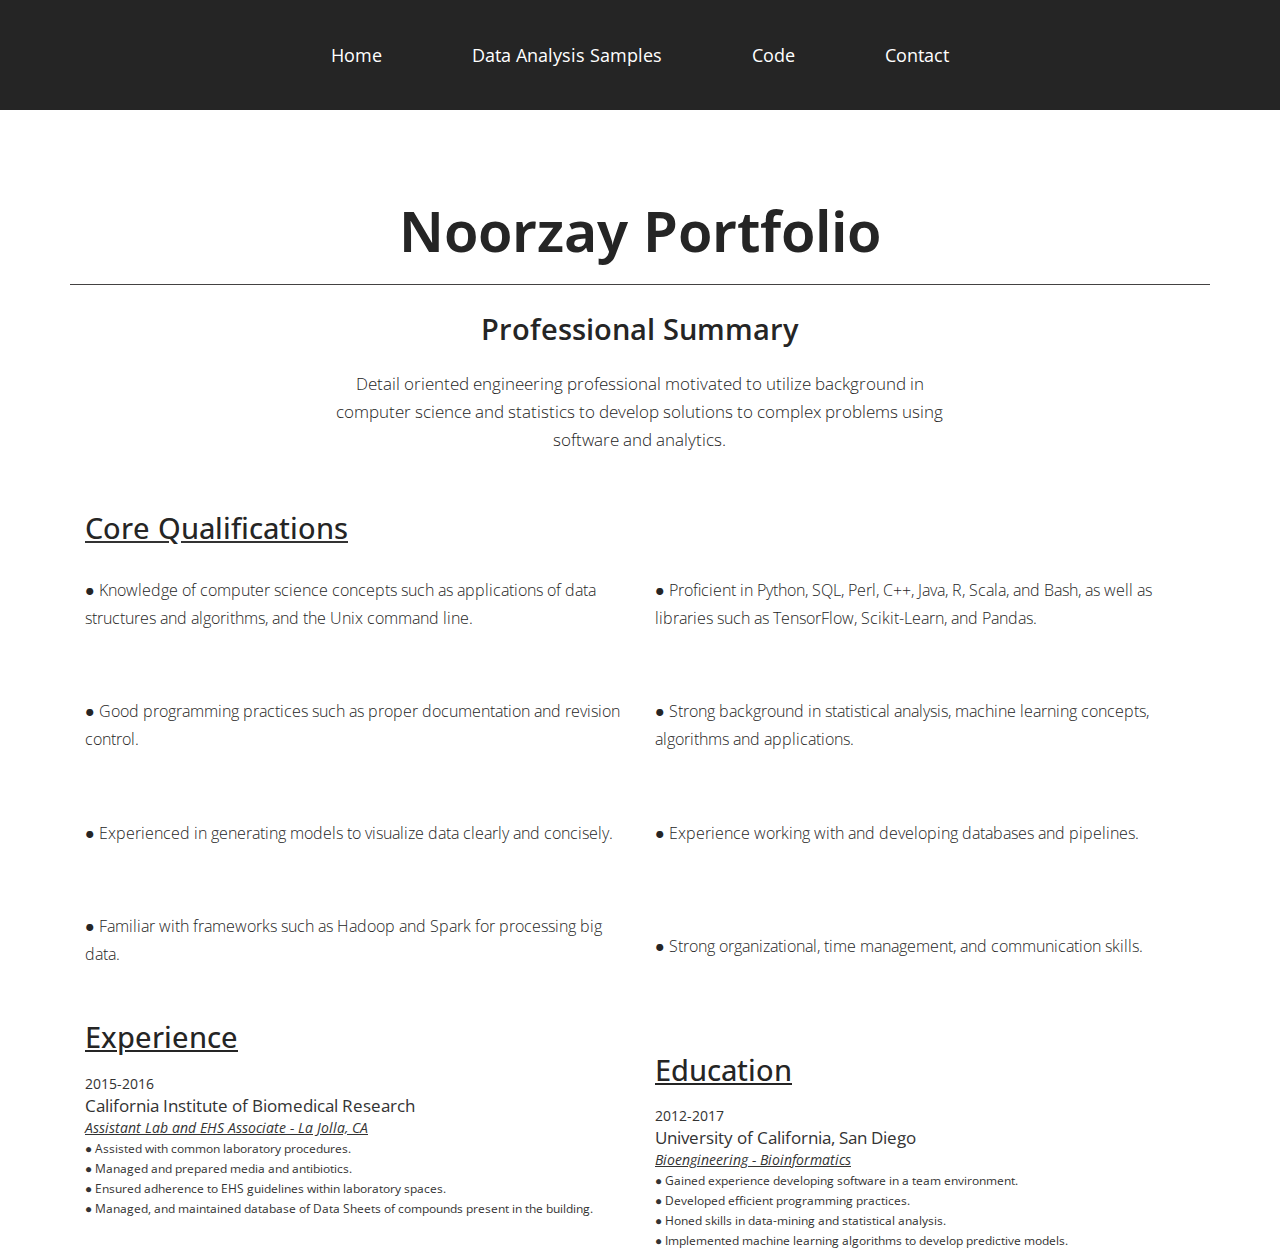
==== index.html @ f6654342 "Finished formatting the two analyses done so far." ====
<!--
Author: W3layouts
Author URL: http://w3layouts.com
License: Creative Commons Attribution 3.0 Unported
License URL: http://creativecommons.org/licenses/by/3.0/
-->
<!DOCTYPE html>
<html>
<head>
<title>Edrees Noorzay</title>
<link href="css/bootstrap.css" rel='stylesheet' type='text/css'/>
<link href="css/style.css" rel="stylesheet" type="text/css" media="all"/>
<meta name="viewport" content="width=device-width, initial-scale=1">
<meta http-equiv="Content-Type" content="text/html; charset=utf-8" />
<meta name="keywords" content="Misal Responsive web template, Bootstrap Web Templates, Flat Web Templates, Andriod Compatible web template, 
Smartphone Compatible web template, free webdesigns for Nokia, Samsung, LG, SonyErricsson, Motorola web design" />
<script type="application/x-javascript"> addEventListener("load", function() { setTimeout(hideURLbar, 0); }, false); function hideURLbar(){ window.scrollTo(0,1); } </script>
<link href='http://fonts.googleapis.com/css?family=Open+Sans:300italic,400italic,600italic,700italic,800italic,700,300,600,800,400' rel='stylesheet' type='text/css'>
<link href='http://fonts.googleapis.com/css?family=Lora:400italic' rel='stylesheet' type='text/css'>
<script src="http//ajax.googleapis.com/ajax/libs/jquery/1.11.0/jquery.min.js"></script>
<script> 
function myFunction() {
    document.getElementById("myDropdown").classList.toggle("show");
}

// Close the dropdown menu if the user clicks outside of it
window.onclick = function(event) {
  if (!event.target.matches('.dropbtn')) {

    var dropdowns = document.getElementsByClassName("dropdown-content");
    var i;
    for (i = 0; i < dropdowns.length; i++) {
      var openDropdown = dropdowns[i];
      if (openDropdown.classList.contains('show')) {
        openDropdown.classList.remove('show');
      }
    }
  }
}
</script>
<!--start-smoth-scrolling-->
		<script type="text/javascript" src="js/move-top.js"></script>
		<script type="text/javascript" src="js/easing.js"></script>
		<script type="text/javascript">
			jQuery(document).ready(function($) {
				$(".scroll").click(function(event){		
					event.preventDefault();
					$('html,body').animate({scrollTop:$(this.hash).offset().top},900);
				});
			});
		</script>
<!--start-smoth-scrolling-->
</head>
<body>

<!--header-->
<div id="home" class="banner">
	<div class="top-menu">
		<span class="menu"> </span> 
			<nav class="cl-effect-1" id="cl-effect-1">
				 <ul>
					<li><a class="scroll" href="#banner-top">Home</a></li>
					<li><a class="scroll" href="samples.html">Data Analysis Samples</a></li>
					<li><a class="scroll" href="">Code</a></li>
					<li><a class="scroll" href="#contact">Contact</a></li>				 
				</ul>	
			</nav>			 
	</div>	
			 <!-- script-for-menu -->
		 <script>
				$("span.menu").click(function(){
					$(".top-menu ul").slideToggle("slow" , function(){
					});
				});
			
		 </script>
		 <!-- script-for-menu -->	
</div>
<!--/header-->
<!--about-->
<div id="about" class="about">
	<div class="container">
		<div class="about-info">
				<h3>Noorzay Portfolio</h3>
				<h4>Professional Summary</h4>
				<p>Detail oriented engineering professional motivated to utilize background in computer science and statistics to develop
solutions to complex problems using software and analytics.</p>
		 </div>
		   <div class="about-grids">
		   	<div class="col-md-6 about-grid">
		   		<u><h4>Core Qualifications</h4></u>
		   		<p>● Knowledge of computer science concepts such as
applications of data structures and algorithms, and the
Unix command line.</p>
				<p>● Good programming practices such as proper
documentation and revision control.</p>
				<p>● Experienced in generating models to visualize data
clearly and concisely.</p>
				<p>● Familiar with frameworks such as Hadoop and Spark
for processing big data.</p><br>
<h4><u>Experience</h4></u>
<br>2015-2016 
<br>
	<big>   California Institute of Biomedical Research<br></big>
<i><u>Assistant Lab and EHS Associate - La Jolla, CA</i><br></u>
<small>
● Assisted with common laboratory procedures.<br>
● Managed and prepared media and antibiotics.<br>
● Ensured adherence to EHS guidelines within laboratory spaces.<br>
● Managed, and maintained database of Data Sheets of compounds present in the
building.<br>		  </small>
<br><br>

		   	</div>

		   	<div class="col-md-6 about-grid">
		   		<h4> </h4>
		   		<p>● Proficient in Python, SQL, Perl, C++, Java, R, Scala,
and Bash, as well as libraries such as TensorFlow,
Scikit-Learn, and Pandas.</p>
		   		<p>● Strong background in statistical analysis, machine
learning concepts, algorithms and applications.</p>
		   		<p>● Experience working with and developing databases
and pipelines.</p><br>
		   		<p>● Strong organizational, time management, and communication skills.</p>

				<br><br><br>
<h4><u>Education</h4></u>
<br>2012-2017
<br>
	<big>University of California, San Diego<br></big>
<i><u>Bioengineering - Bioinformatics</i><br></u>
<small>
● Gained experience developing software in a team environment.<br>
● Developed efficient programming practices.<br>
● Honed skills in data-mining and statistical analysis.<br>
● Implemented machine learning algorithms to develop predictive models.<br>		  </small>

		   	</div>
			
		   	<div class="clearfix"> </div>
		   </div>
	</div>

</div>
<!--/about-->
<!--portfolio-->
					 <script src="js/easyResponsiveTabs.js" type="text/javascript"></script>
					    <script type="text/javascript">
						    $(document).ready(function () {
						        $('#horizontalTab').easyResponsiveTabs({
						            type: 'default', //Types: default, vertical, accordion           
						            width: 'auto', //auto or any width like 600px
						            fit: true   // 100% fit in a container
						        });
						    });
						   </script>	
		<div class="clearfix"> </div>
	</div>
	</div>
</div>

<!--/footer-->
</body>
</html>
---- css/style.css ----
/*--
	Author: W3layouts
	Author URL: http://w3layouts.com
	License: Creative Commons Attribution 3.0 Unported
	License URL: http://creativecommons.org/licenses/by/3.0/
--*/
body{
	margin:0;
	padding:0;
	background:#fff;
	font-family: 'Open Sans', sans-serif;
 }
body a{
	transition:0.5s all;
	-webkit-transition:0.5s all;
	-moz-transition:0.5s all;
	-o-transition:0.5s all;
	-ms-transition:0.5s all;
}
h1,h2,h3,h4,h5,h6{
	margin:0;			   
  font-size: 14em;
}	
p{
	margin:0;
}
ul{
	margin:0;
	padding:0;
}
/*--header--*/
.banner{
	background:url(../images/back.png) no-repeat;
	background-size:cover;
	min-height: 200px;
  font-size: 1
}
.banner-top {
  text-align: center;
  color:#fff;
}
.banner-top h1{
  font-size: 8em;
  font-weight: 700;
}
.banner-top h2{
  font-size: 3em;
  font-weight: 100;
  font-family: 'Lora', serif;
  font-style: italic;
  margin-bottom: 6em;
}
.top-menu {
    text-align: center;
    padding: 3em 0;
    background:#252525
}
.top-menu ul {
  list-style: none;
  margin: 0;
  padding: 0;
}
.top-menu ul li {
	display:inline-block;
}
.top-menu ul li a {
  color: #fff;
  margin: 0 27px;
  font-size: 1.3em;
  text-decoration:none;
}
.logo a img {
  margin: 0 auto;
}
.cl-effect-1 a::before,
.cl-effect-1 a::after {
	display: inline-block;
	opacity: 0;
	-webkit-transition: -webkit-transform 0.3s, opacity 0.2s;
	-moz-transition: -moz-transform 0.3s, opacity 0.2s;
	transition: transform 0.3s, opacity 0.2s;
}

.cl-effect-1 a::before {
	margin-right: 10px;
	content: '[';
	-webkit-transform: translateX(20px);
	-moz-transform: translateX(20px);
	transform: translateX(20px);
	color: #b59a5a;
    font-weight: 900;
}

.cl-effect-1 a::after {
	margin-left: 10px;
	content: ']';
	-webkit-transform: translateX(-20px);
	-moz-transform: translateX(-20px);
	transform: translateX(-20px);
	color: #b59a5a;
    font-weight: 900;
}

.cl-effect-1 a:hover::before,
.cl-effect-1 a:hover::after,
.cl-effect-1 a:focus::before,
.cl-effect-1 a:focus::after {
	opacity: 1;
	-webkit-transform: translateX(0px);
	-moz-transform: translateX(0px);
	transform: translateX(0px);
}
.dropdown {
    position: relative;
    display: inline-block;
}

/* Dropdown Content (Hidden by Default) */
.dropdown-content {
    display: none;
    position: absolute;
    background-color: #f9f9f9;
    min-width: 160px;
    box-shadow: 0px 8px 16px 0px rgba(0,0,0,0.2);
    z-index: 1;
}
.dropdown-content a {
    color: black;
    padding: 12px 16px;
    text-decoration: none;
    display: block;
}

/* Change color of dropdown links on hover */
.dropdown-content a:hover {background-color: #f1f1f1}

/* Show the dropdown menu (use JS to add this class to the .dropdown-content container when the user clicks on the dropdown button) */
.show {display:block;}

/*--/header--*/
/*--about--*/
.about {
  background: #fff;
}
.about-info h3 {
  text-align: center;
  font-size: 4em;
  font-weight: 660;
  border-bottom: 1px solid#444242;
  color: #252525;
  padding-bottom: .4em;
  margin-bottom: .5em;
}
.about-info h4 {
	text-align: center;
	  font-size: 2.1em;
	color:#252525;
	font-weight:600;
}
.about-info p {
  text-align: center;
    font-size: 1.18em;
  color: #252525;
  font-weight: 200;
  width: 56%;
  margin: 0 auto;
  padding: 1.5em 0 3.5em;
  line-height: 1.7em;
}
.about-grid h4{
	text-align:left;
	color:#252525;
	  font-size: 2.1em;
}
.about-grid p{
  text-align: left;
  color: #252525;
  font-size: 1.17em;
  font-weight: 200;
  line-height: 1.7em;
  padding: 2em 0;
}
/*--/about--*/
/*--portfolio--*/
.portfolio {
    background:url(../images/back.png) no-repeat;

}
.portfolio-info h3 {
  text-align: center;
  font-size: 1.1em;
  font-weight: 700;
  color: #252525;
}
.portfolio-info p {
  text-align: center;
  font-size: 1.46em;
  color: #252525;
  font-weight: 700;
  width: 56%;
  margin: 0 auto;
  padding: 1.5em 0 1.5em;
  line-height: 1.7em;
  border-bottom: 1px solid#D7D7D7;
}
/*--- Responsive Tabs ---*/
/******** SAP ************/
.statistics {
  background: #ffffff;
  min-height: 400px;
  width: 100%;
    margin: 6% auto 6% auto;
  position: relative;
}
.sap_tabs{
	clear:both;
	font-family: 'Roboto', sans-serif;
	  width: 100%;
  margin: 0 auto;
}
.top1{
	margin-top: 2%;
}
.resp-tabs-list {
	width: 100%;
	list-style: none;
	  padding: 2em 0;
}
ul.resp-tabs-list li {
   margin: 0 2.98em;
}
.resp-tab-item:first-child{
	border-left:none;
}
.resp-tab-item{
  color: #E7E7E7 ;
  font-size: 1.4em;
  font-weight: 900;
  cursor: pointer;
  padding: 12px 10px;
  display: inline-block;
  margin: 0;
  text-align: center;
  list-style: none;
  outline: none;
  -webkit-transition: all 0.3s ease-out;
  -moz-transition: all 0.3s ease-out;
  -ms-transition: all 0.3s ease-out;
  -o-transition: all 0.3s ease-out;
  transition: all 0.3s ease-out;
  text-transform: uppercase;
}
.resp-tab-item:hover {
	text-shadow: none;
	    color: #777;
}
.resp-tab-active{
  text-shadow: none;
  color: #000;
  font-size: 1.4em;
    font-weight: 900;
}
.resp-tabs-container {
	padding: 0px;
	clear: left;
}
h2.resp-accordion {
	cursor: pointer;
	padding: 5px;
	display: none;
}
.resp-tab-content {
	display: none;
}
.resp-content-active, .resp-accordion-active {
   display: block;
}
h2.resp-accordion {
	font-size:1em;
	margin: 0px;
	padding: 10px 15px;
	background:#00ae55;
	margin:10px 0;
	color:#fff;
}
h2.resp-accordion:hover{
	background:#11192c;
	text-shadow: none;
	color: #FFF;
}
@media only screen and (max-width:480px) {
.sap_tabs{
	padding-top:0;
}
.resp-tabs-container{
	padding: 8px 0px 0px 0px;
}
ul.resp-tabs-list {
  	display: none;
}
h2.resp-accordion {
  	display: block;
}
.resp-vtabs .resp-tab-content {
  	border: 1px solid #C1C1C1;
}
.resp-vtabs .resp-tabs-container {
	border: none;
	float: none;
	width: 100%;
	min-height: initial;
	clear: none;
}
.resp-accordion-closed {
	display: none !important;
}
}
ul.tab_list li {
	margin-bottom: 10px;
}
ul.tab_list li a:hover {
	color:#333;
}
/*--- Responsive Tabs ---*/
/*--- slider-css --*/
.slider {
	position: relative;
}
.slider1 {
	position: relative;
}
.rslides {
  position: relative;
  list-style: none;
  overflow: hidden;
  width: 100%;
  padding: 0;
  margin: 0;
  }
.rslides li {
  -webkit-backface-visibility: hidden;
  position: absolute;
  display: none;
  width: 100%;
  left: 0;
  top: 0;
  }
.rslides li:first-child {
  position: relative;
  display: block;
  float: left;
  }
.rslides img {
  display: block;
  height: auto;
  float: left;
  width:100%;
  border: 0;
}
.callbacks_tabs a:after {
  content: "\f111";
  font-size: 0;
  font-family: FontAwesome;
  visibility: visible;
  display: block;
  height: 8px;
  width: 8px;
  display: inline-block;
  border: 2px solid #000;
  border-radius: 50%;
}
.callbacks_here a:after{
	background:#000;
}
.callbacks_tabs a{
	visibility:hidden;
}
.callbacks_tabs li{
	display:inline-block;
}
ul.callbacks_tabs.callbacks1_tabs {
	position: absolute;
	bottom: -8%;
	z-index: 999;
	left: 41%;
}
ul.callbacks_tabs.callbacks2_tabs {
	position: absolute;
	bottom: -8%;
	z-index: 999;
	left: 41%;
}
ul.callbacks_tabs.callbacks3_tabs {
	position: absolute;
	bottom: -8%;
	z-index: 999;
	left: 41%;
}
ul.callbacks_tabs.callbacks4_tabs {
	position: absolute;
	bottom: -8%;
	z-index: 999;
	left: 41%;
}
/*---/slider-css --*/
/*--/portfolio--*/
/*--services--*/
.services {
  background: #252525;
  padding: 6em 0;
}
.services-info h3 {
  text-align: center;
  font-size: 5em;
  font-weight: 700;
  color: #fff;
}
.services-info p {
  text-align: center;
  font-size: 1.46em;
  color: #fff;
  font-weight: 600;
  width: 56%;
  margin: 0 auto;
  padding: 1.5em 0 1.5em;
  line-height: 1.7em;
  border-bottom: 1px solid#D7D7D7;
}
.services-info-bottom {
  padding: 5em 0 0;
}
.services-info-bottom h4 {
	text-align: center;
	  font-size: 2.1em;
	color:#fff;
	font-weight:600;
}
.services-info-bottom p {
  text-align: center;
    font-size: 1.18em;
  color: #fff;
  font-weight: 200;
  width: 62%;
  margin: 0 auto;
  padding: 1.5em 0 0em;
  line-height: 1.7em;
}
/*--pricing-tables--*/
.pricing-grids {
  width: 100%;
  margin: 8% auto 0;
}
.pricing-grid {
  float: right;
    transition: 0.5s all;
  -webkit-transition: 0.5s all;
  -moz-transition: 0.5s all;
  -o-transition: 0.5s all;
}
.price-head h3 {
	color: #404042;
	font-size: 3em;
	text-decoration: none;
	font-weight: 700;
}
a.popup-with-zoom-anim {
  padding: 0 12px;
  line-height: 2.2em;
}
 .pricing-grid3{
 	margin-right: 0;
 }
.pricing-grid:hover,.pricing-grid:hover,.pricing-grid:hover {
	transform: scale(1.05);
-webkit-transform: scale(1.05);
-moz-transform: scale(1.05);
-o-transform: scale(1.05);
-ms-transform: scale(1.05);
	z-index: 1;
	border: none;
}
.pricing-grid1:nth-child(3){
	margin-right:0;
}
.price-value.three {
	background: #d27ff1;
	border-bottom:1px solid#A24BC3;
}
.price-value ul,.pricing-grid1 ul,.pricing-grid2 ul,.pricing-grid3 ul{
	padding: 0;
}
.price-value ul li,.pricing-grid1,.pricing-grid2 ul li,.pricing-grid3 ul li {
	list-style: none;
}
.price-value ul li{
	list-style: none;
}
ul.count,.pricing-grid1 ul li a,ul.count,.pricing-grid2 ul li a,ul.count,.pricing-grid3 ul li a{
	font-size: 15px;
	display: block;
	text-decoration: none;
	font-weight: 400;
	  text-align: center;
	list-style: none;
	  margin-bottom: 3em;
}
ul.count li {
   padding: 4px 0;
  font-size: 1em;
  color: #fff;
}
.col-md-6.pricing-grid {
  width: 40%;
  margin: 0 48px;
}
.price-bg {
	background: #1f1f1f;
	padding: 1em 0 4em;
	border-radius: 5px;
  -webkit-border-radius: 5px;
  -moz-border-radius: 5px;
  -o-border-radius: 5px;
}
p.price-label-1 {
  color: #FFFFFF;
  text-align: center;
   font-size: 5.5em;
  font-weight: 700;
}
p.price-label-2 {
  color: #FFFFFF;
  text-align: center;
   font-size: 5.6em;
  font-weight: 700;
}
.price-bg p i {
  vertical-align: super;
}
li.tag-now-1 a {
  color: #fff;
}
li.tag-now-3 {
  background: #D27FF1;
   float: right;
  margin-top: 0px;
}
li.tag-now-3:hover {
	  background: #9227BA;
	      transition: 0.5s all;
  -webkit-transition: 0.5s all;
  -moz-transition: 0.5s all;
  -o-transition: 0.5s all;
}
li.tag-now-3 a {
  color: #fff;
    padding: 10px;
}
p.price-label-11 {
  text-align: center;
  color: #fff;
  font-size: 1.3em;
  padding-bottom: 1em;
}
p.price-label-22 {
  text-align: center;
  color: #fff;
  font-size: 1.3em;
  padding-bottom: 1em;
}
.price-button {
  text-align: center;
}
.hvr-shutter-in-vertical {
  display: inline-block;
  vertical-align: middle;
  -webkit-transform: translateZ(0);
  transform: translateZ(0);
  box-shadow: 0 0 1px rgba(0, 0, 0, 0);
  -webkit-backface-visibility: hidden;
  backface-visibility: hidden;
  -moz-osx-font-smoothing: grayscale;
  position: relative;
  background: #b59a5a;
  -webkit-transition-property: color;
  transition-property: color;
  -webkit-transition-duration: 0.3s;
  transition-duration: 0.3s;
  padding: 15px 40px;
  text-decoration: none;
   font-weight: 700;
   font-size: 1.4em;
}
.hvr-shutter-in-vertical:before {
  content: "";
  position: absolute;
  z-index: -1;
  top: 0;
  bottom: 0;
  left: 0;
  right: 0;
  background: #fff;
  -webkit-transform: scaleY(1);
  transform: scaleY(1);
  -webkit-transform-origin: 50%;
  transform-origin: 50%;
  -webkit-transition-property: transform;
  transition-property: transform;
  -webkit-transition-duration: 0.3s;
  transition-duration: 0.3s;
  -webkit-transition-timing-function: ease-out;
  transition-timing-function: ease-out;
    color: #1F1F1F;
  padding: 15px 40px;
  font-size: 1.4em;
  font-weight: 700;
  border-radius: 3px;
  -webkit-border-radius: 3px;
  -moz-border-radius: 3px;
  -o-border-radius: 3px;
  text-decoration:none;
  text-decoration: none;
}
.hvr-shutter-in-vertical:hover, .hvr-shutter-in-vertical:focus, .hvr-shutter-in-vertical:active {
  color: white;
  text-decoration: none;
}
.hvr-shutter-in-vertical:hover:before, .hvr-shutter-in-vertical:focus:before, .hvr-shutter-in-vertical:active:before {
  -webkit-transform: scaleY(0);
  transform: scaleY(0);
}
.pricing-data {
  padding: 4em 0;
}
.col-md-4.pricing-grid {
  width: 27%;
  margin: 0 2.5em;
}
.pricing-data h4 {
  text-align: center;
  font-size: 2.1em;
  color: #fff;
  font-weight: 600;
}
.pricing-data p {
  text-align: center;
  font-size: 1.18em;
  color: #fff;
  font-weight: 200;
  width: 62%;
  margin: 0 auto;
  padding: 1.5em 0 0em;
  line-height: 1.7em;
}
/*--/pricing-tables--*/
/*--/services--*/
/*--Contact--*/
.contact {
  padding: 5em 0 3em;
}
.contact-info h3 {
  text-align: center;
  font-size: 5em;
  font-weight: 700;
  color: #252525;
}
.contact-info p {
  text-align: center;
  font-size: 1.46em;
  color: #252525;
  font-weight: 700;
  width: 56%;
  margin: 0 auto 3em;
  padding: 1.5em 0 1.5em;
  line-height: 1.7em;
  border-bottom: 1px solid#D7D7D7;
}
.contact-form {
  background: #d9d9d9;
  border-radius: 4px;
  -webkit-border-radius: 4px;
  -moz-border-radius: 4px;
  -o-border-radius: 4px;
}
input[type="text"] {
  outline: none;
  border: none;
  background: none;
  width: 100%;
  padding: 2em 4em;
  border-bottom: 1px solid#C0C0C0;
  margin-bottom: 1em;
}
textarea {
  background: none;
  outline: none;
  resize: none;
  padding: 1.5em 4em;
  width: 100%;
  border: none;
  height: 380px;
}
.contact-details {
  text-align: center;
  margin-top: 5em;
}
.contact-details h4 {
  font-size: 1.8em;
  font-weight: 700;
  padding: 10px 0;
}
.contact-details p {
  font-size: 1.3em;
}
.contact-details a {
  font-size: 1.3em;
}
.contact-icons {
  text-align: center;
  padding: 1em 0;
}
.contact-icons a span {
	width: 36px;
	height: 36px;
	background: url('../images/contact-img.png') no-repeat 0px 0px;
	display: inline-block;
	margin: 0 5px;
}
.contact-icons a span.you {
	background-position:-1px 0px;
}
.contact-icons a span.you:hover{
	background-position: 0px -35px;
}
.contact-icons a span.beh {
	  background-position: -36px 0px;
}
.contact-icons a span.beh:hover{
	background-position: -35px -35px;
}
.contact-icons a span.tw{
	  background-position: -71px 0px;
}
.contact-icons a span.tw:hover{
	 background-position: -70px -35px;
}
/*--/Contact--*/
/*--footer--*/
.footer {
  background: #252525;
  text-align: center;
  padding: 6em 0;
}
.footer-icons {
  padding: 1.5em 0;
}
.footer-icons a span {
	width: 36px;
	height: 36px;
	background: url('../images/footer-img.png') no-repeat 0px 0px;
	display: inline-block;
	margin: 0 5px;
}
.footer-icons a span.you {
	background-position:-1px 0px;
}
.footer-icons a span.you:hover{
	background-position: 0px -35px;
}
.footer-icons a span.beh {
	  background-position: -36px 0px;
}
.footer-icons a span.beh:hover{
	background-position: -35px -35px;
}
.footer-icons a span.tw{
	  background-position: -71px 0px;
}
.footer-icons a span.tw:hover{
	 background-position: -70px -35px;
}
.footer p {
	color:#fff;
	font-size:1.2em;
	font-weight:400;
}
.footer p a {
	color: #fff;
}
/*--/footer--*/
#toTop {
  display: none;
  text-decoration: none;
  position: fixed;
  bottom: 10px;
  right: 10px;
  overflow: hidden;
  width: 47px;
  height: 47px;
  border: none;
  text-indent: 100%;
  background: url(../images/top-arrow.png) no-repeat;
}
/*--responsive--*/
@media (max-width: 1024px){
	ul.resp-tabs-list li {
	  margin: 0 1.85em;
	}
	.col-md-6.pricing-grid {
	  margin: 0 45px;
	}
	.col-md-4.pricing-grid {
	  width: 33.33%;
	  margin: 0;
	}
	.contact-info p {
	  width: 61%;
	}
	.portfolio-info p {
	  width: 67%;
	}
	.portfolio-info p {
	  width: 67%;
	}
	.about-info p {
	  width: 66%;
	}
}
@media (max-width: 768px){
	span.menu:before {
		content: url(../images/nav-icon.png);
		cursor: pointer;	
		height:32px;
	}
	.top-menu {
		width: 11%;
		float: right;
		margin:0;
		background: none;
	}
	.top-menu  ul{
		display:none;
	}
	.top-menu  ul li {
		font-size: 12px;
		display:inline-block;
		width: 100%;
		  padding: 10px 0;
	}
	.top-menu ul li a {
		padding:3px;
		font-size: 13px;
		width: 100%;
		font-weight:600;
		display:block;
		margin: 0;
	}
	.top-menu ul li a:hover{
		color:#fff;
	}
	 span.menu{
		display:block;
		float:right;
		margin: 11px 16px 0 0;
	}
	.top-menu  ul{
		margin: 0;
		z-index: 999;
		position: absolute;
		width: 96%;
		text-align: center;
		top: 13%;
		left: 2%;
		background: rgba(81, 34, 44, 0.74);
	}
	.banner-top h1 {
		  font-size: 2em;
		  padding-top: 2.5em;
	}
	.banner-top h2 {
		  font-size: 2.3em;
		  margin-bottom: 1.8em;
	}
	.banner {
		  min-height: 400px;
	}
	.about {
		  padding: 3em 0;
	}
	.about-info h3 {
		  font-size: 4em;
	}
	.about-info h4 {
		  font-size: 1.8em;
	}
	.about-info p {
		  width: 100%;
		  font-size: 1.1em;
	}
	.about-grid h4 {
		  font-size: 1.8em;
	}
	.about-grid p {
		  font-size: 1.1em;
	}
	.portfolio {
	      padding: 3em 0;
	}
	.portfolio {
	     padding: 3em 0;
	}
	.portfolio-info p {
		  width: 100%;
		  font-size: 1.1em;
		  line-height: 1.7em;
		  font-weight: 400;
	}
	.resp-tab-active {
		  font-size: 1.2em;
	}
	.resp-tab-item {
	  	  font-size: 1.2em;
	}
	ul.resp-tabs-list li {
		  margin: 0 2.3em;
	}
	.services {
		  padding: 3em 0;
	}
	.services-info h3 {
		  font-size: 4em;
	}
	.services-info p {
		  font-size: 1.1em;
		  width: 100%;
	}
	.services-info-bottom {
		  padding: 3em 0 0;
	}
	.services-info-bottom p {
		  font-size: 1.1em;
		  font-weight: 400;
		  width: 100%;
	}
	.services-info p {
	 	 font-weight: 400;
	}
	.resp-tab-item:first-child {
	 	 margin: 0;
	}
	.resp-tab-item:nth-child(4) {
	 	 margin: 0;
	}
	.portfolio-info h3 {
		  font-size: 4em;
	}
	.statistics {
		  margin: 2% auto 4% auto;
	}
	.col-md-6.pricing-grid {
		  margin: 0 6px;
		  width: 48%;
	}
	.pricing-data p {
		  font-size: 1.1em;
		  width: 100%;
	}
	.services-info-bottom h4 {
		  font-size: 1.8em;
	}
	.pricing-data h4 {
		  font-size: 1.8em;
	}
	.contact {
		  padding: 3em 0 3em;
	}
	.contact-info p {
		  width: 100%;
		  font-size: 1.4em;
		  margin: 0 auto 2em;
		  padding: 1em 0 1em;
	}
	.contact-info h3 {
		  font-size: 4em;
	}
	.contact-details {
	 	 margin-top: 3em;
	}
	.contact-icons {
		  padding: 1em 0 0;
	}
	textarea {
		  height: 180px;
	}
	.footer {
	  padding: 3em 0;
	}
	.footer-icons {
		  padding: 1.5em 0 .8em;
	}
}
@media (max-width: 640px){
	.col-md-6.pricing-grid {
		  margin: 0 7px;
		  width: 47%;
	}
	.hvr-shutter-in-vertical {
		  padding: 14px 24px;
		  font-size: 1.2em;
	}
	p.price-label-2 {
		  font-size: 4em;
	}
	ul.count li {
		  font-size: .9em;
	}
	p.price-label-22 {
		  font-size: 1.1em;
	}
	p.price-label-1 {
	  color: #FFFFFF;
	  text-align: center;
	  font-size: 4em;
	}
	.resp-tab-item {
	  font-size: 1.1em;
	}
	.resp-tab-active {
	  font-size: 1.1em;
	}
	ul.resp-tabs-list li {
	  margin: 0 1.3em;
	}
	ul.callbacks_tabs.callbacks1_tabs {
		  left: 33%;
	}
}
@media (max-width: 480px){
	.banner-top h1 {
	  font-size: 4em;
	  padding-top: 2.5em;
	}
	.about {
	  padding: 2em 0;
	}
	.about-info h3 {
	  font-size: 3em;
	}
	.portfolio {
	  padding: 2em 0;
	}
	.portfolio-info h3 {
	  font-size: 3em;
	}
	ul.callbacks_tabs.callbacks4_tabs {
		  bottom: -13%;
		  left: 26%;
	}
	ul.callbacks_tabs.callbacks3_tabs {
		  bottom: -4%;
		  left: 28%;
	}
	ul.callbacks_tabs.callbacks1_tabs {
		  left: 26%;
		  bottom: -4%;
	}
	ul.callbacks_tabs.callbacks2_tabs {
		  bottom: -4%;
		  left: 30%;
	}
	.col-md-6.pricing-grid {
		  margin: 0 4px;
		  width: 48%;
		  padding: 0;
	}
	p.price-label-1 {
	  font-size: 3.7em;
	}
	.price-bg {
		  padding: 1em 0 2em;
	}
	.hvr-shutter-in-vertical {
		  padding: 8px 12px;
		  font-size: 1em;
	}
	.col-md-4.pricing-grid {
		  width: 32%;
		  margin: 0 2px;
		  padding: 0;
	}
	ul.count, .pricing-grid1 ul li a, ul.count, .pricing-grid2 ul li a, ul.count, .pricing-grid3 ul li a {
	  font-size: 13px;
	  margin-bottom: 1em;
	}
	.pricing-data {
	  padding: 2em 0;
	}
	.services-info h3 {
	  font-size: 3em;
	}
	.services {
	  padding: 2em 0;
	}
	.contact-info h3 {
	  font-size: 3em;
	}
	.contact {
	  padding: 2em 0 2em;
	}
	input[type="text"] {
	  padding: 1.5em 2em;
	  margin-bottom: .6em;
	}
	textarea {
	  height: 110px;
	  padding: 1.5em 2em;
	}
	.contact-details {
	  margin-top: 1em;
	}
	.footer {
	  padding: 2em 0;
	}
	.footer p {
	  font-size: 1em;
	}
}
@media (max-width: 320px){
	.top-menu {
	  padding: 0;
	}
	.banner-top h1 {
	  font-size: 2.5em;
	  padding-top: 1.5em;
	}
	.banner {
	  min-height: 200px;
	}
	.logo a img {
	  width: 15%;
	}
	.banner-top h2 {
	  font-size: 15px;
	  margin-bottom: 10px;
	  padding: 10px 0;
	}
	.top-menu ul {
		  top: 8%;
	}
	.top-menu ul li {
	  padding: 6px 0;
	}
	.about-info h3 {
	  font-size: 2em;
	}
	.about {
	  padding: 1em 0;
	}
	.about-info h4 {
	  font-size: 1.3em;
	}
	.about-info p {
	  font-size: .875em;
	  line-height: 1.5em;
	  padding: 10px 0 30px;
	}
	.about-grid h4 {
	  font-size: 1.24em;
	}
	.about-grid p {
	  font-size: .875em;
	  padding: 1em 0;
	}
	.portfolio-info h3 {
	  font-size: 2em;
	}
	.portfolio {
	  padding: 1em 0;
	}
	.portfolio-info p {
	  font-size: .875em;
	  padding: 10px 0;
	}
	.statistics {
	  margin: 2% auto 6% auto;
	  min-height: 0;
	}
	ul.callbacks_tabs.callbacks1_tabs {
	  left: 14%;
	  bottom: -7%;
	}
	ul.callbacks_tabs.callbacks4_tabs {
	  left: 14%;
	  bottom: -7%;
	}
	ul.callbacks_tabs.callbacks3_tabs {
	  left: 14%;
	  bottom: -7%;
	}
	ul.callbacks_tabs.callbacks2_tabs {
	  left: 14%;
	  bottom: -7%;
	}
	.services-info h3 {
 		 font-size: 2em;
	}
	.services-info p {
	  padding: 10px 0;
	  font-size: .875em;
	}
	.services-info-bottom {
	  padding: 1.5em 0 0;
	}
	.services-info-bottom h4 {
	  font-size: 1.3em;
	}
	.services-info-bottom p {
		  font-size: .875em;
		  padding: 10px 0;
	}
	.col-md-6.pricing-grid {
	  margin: 0;
	  width: 100%;
	  padding: 0;
	}
	.price-bg {
	  margin-bottom: 1em;
	}
	.pricing-data {
	  padding: 1em 0;
	}
	.pricing-data h4 {
	  font-size: 1.4em;
	}
	.pricing-data p {
	  font-size: .875em;
	  width: 100%;
	  padding: 10px 0;
	}
	.col-md-4.pricing-grid {
		  width: 100%;
		  margin: 0;
		  padding: 0;
	}
	.contact-info h3 {
	  font-size: 2em;
	}
	.contact {
	  padding: 1em 0 1em;
	}
	.contact-info p {
	  width: 100%;
	  font-size: .875em;
	  padding: 10px 0;
	}
	input[type="text"] {
	  padding: 16px 20px 13px;
	  margin-bottom: .6em;
	}
	textarea {
	  height: 100px;
	  padding: 13px 22px 0;
	}
	.contact-details h4 {
	  font-size: 1.4em;
	}
	.contact-details a {
	  font-size: 1em;
	}
	.contact-details a {
 		 font-size: 1em;
	}
	.footer a img {
	  width: 12%;
	}
	.footer {
	  padding: 1.2em 0;
	}
	.footer p {
	  font-size: .875em;
	  line-height: 1.7em;
	  padding-bottom: 1em;
	}
	.price-bg {
		background: #424141;
	}
}
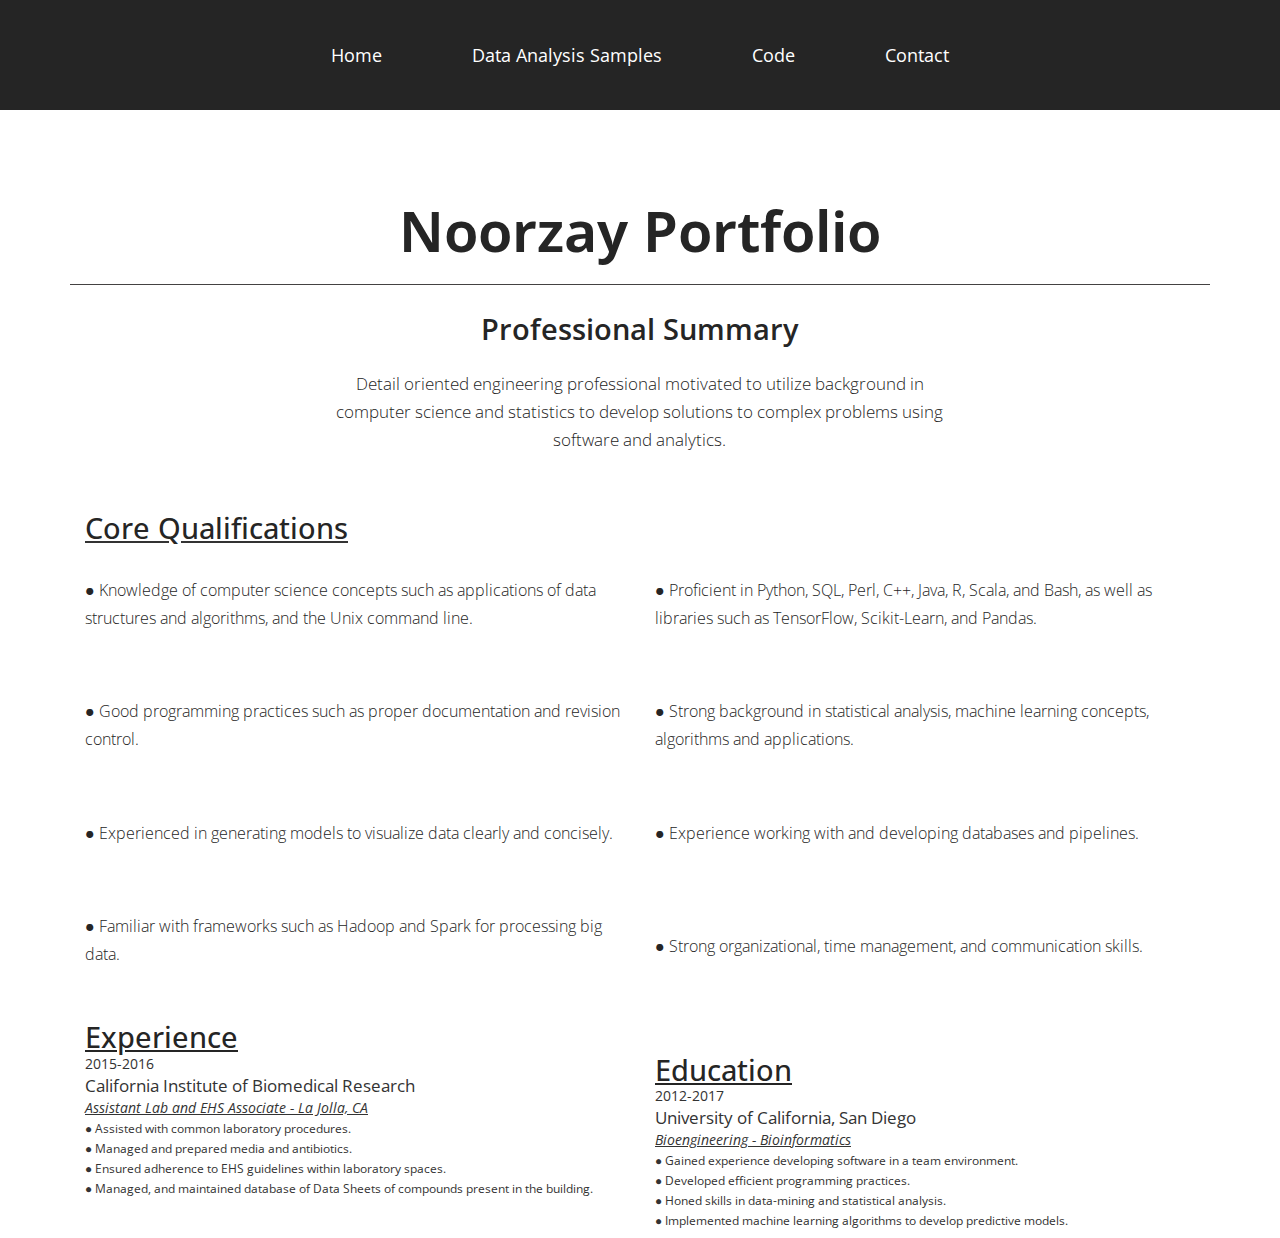
==== commit 9e5e4c21: "Added plotly folder, fixed spacing on home page" ====
--- a/index.html
+++ b/index.html
@@ -99,7 +99,7 @@
 				<p>● Familiar with frameworks such as Hadoop and Spark
 for processing big data.</p><br>
 <h4><u>Experience</h4></u>
-<br>2015-2016 
+2015-2016 
 <br>
 	<big>   California Institute of Biomedical Research<br></big>
 <i><u>Assistant Lab and EHS Associate - La Jolla, CA</i><br></u>
@@ -126,7 +126,7 @@
 
 				<br><br><br>
 <h4><u>Education</h4></u>
-<br>2012-2017
+2012-2017
 <br>
 	<big>University of California, San Diego<br></big>
 <i><u>Bioengineering - Bioinformatics</i><br></u>
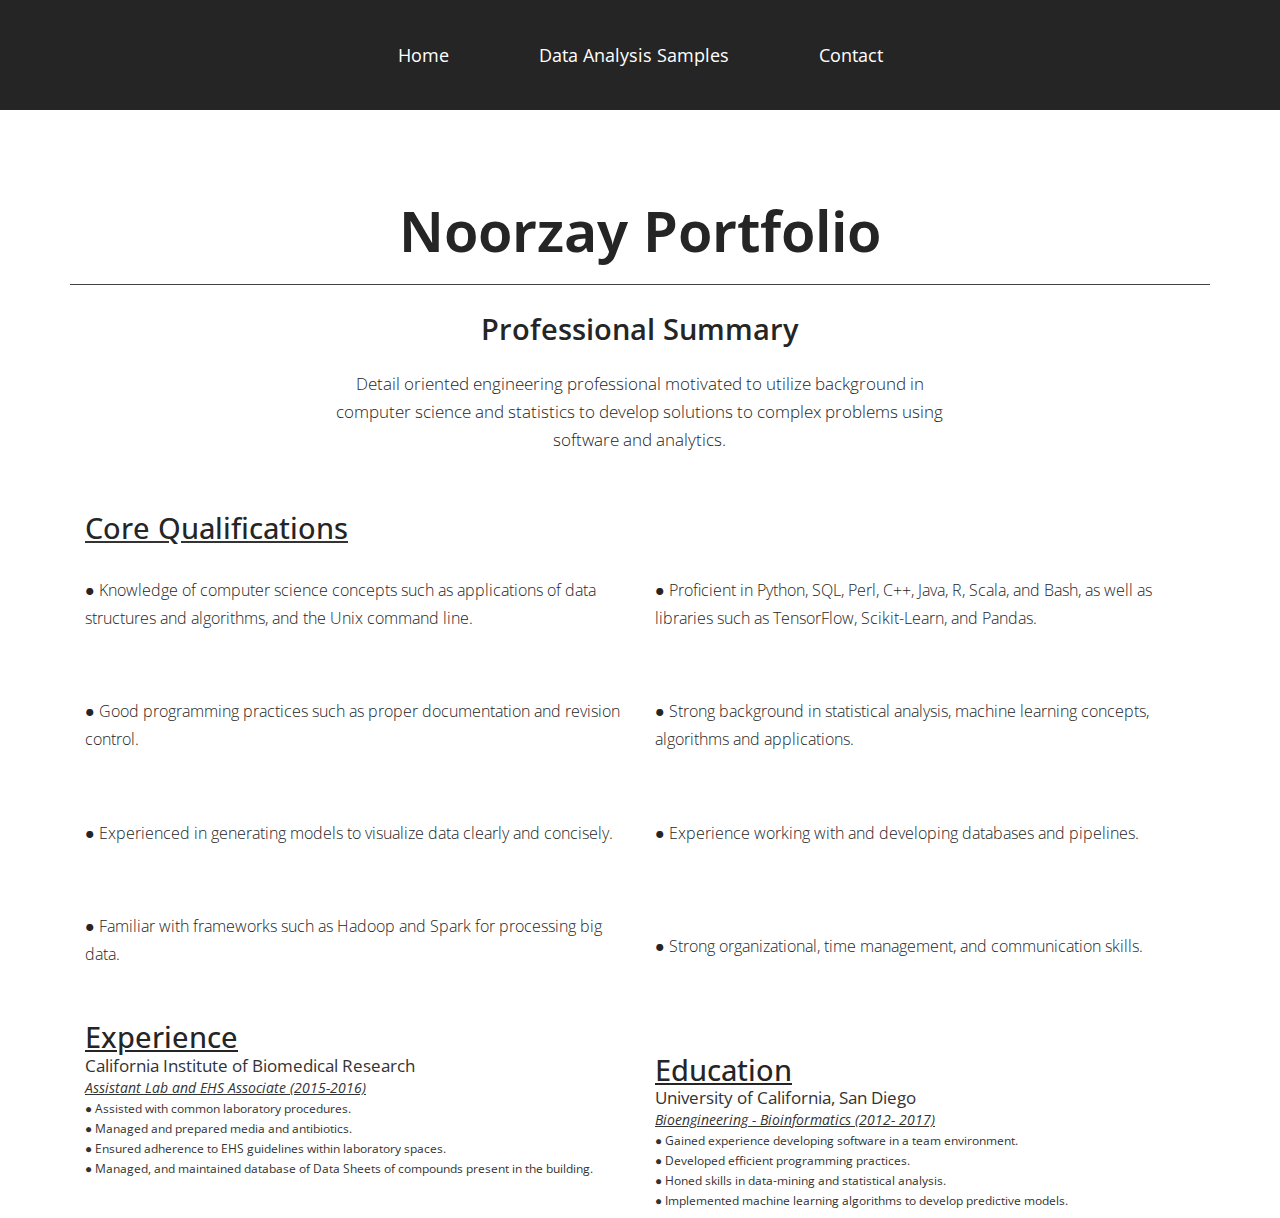
==== commit 36e8d818: "Updated Toolbar, more VG datamining" ====
--- a/index.html
+++ b/index.html
@@ -61,7 +61,6 @@
 				 <ul>
 					<li><a class="scroll" href="#banner-top">Home</a></li>
 					<li><a class="scroll" href="samples.html">Data Analysis Samples</a></li>
-					<li><a class="scroll" href="">Code</a></li>
 					<li><a class="scroll" href="#contact">Contact</a></li>				 
 				</ul>	
 			</nav>			 
@@ -99,10 +98,9 @@
 				<p>● Familiar with frameworks such as Hadoop and Spark
 for processing big data.</p><br>
 <h4><u>Experience</h4></u>
-2015-2016 
-<br>
 	<big>   California Institute of Biomedical Research<br></big>
-<i><u>Assistant Lab and EHS Associate - La Jolla, CA</i><br></u>
+<i><u>Assistant Lab and EHS Associate (2015-2016)
+</i><br></u>
 <small>
 ● Assisted with common laboratory procedures.<br>
 ● Managed and prepared media and antibiotics.<br>
@@ -126,10 +124,8 @@
 
 				<br><br><br>
 <h4><u>Education</h4></u>
-2012-2017
-<br>
 	<big>University of California, San Diego<br></big>
-<i><u>Bioengineering - Bioinformatics</i><br></u>
+<i><u>Bioengineering - Bioinformatics (2012- 2017)</i><br></u>
 <small>
 ● Gained experience developing software in a team environment.<br>
 ● Developed efficient programming practices.<br>
--- a/css/style.css
+++ b/css/style.css
@@ -445,6 +445,16 @@
   padding: 1.5em 0 0em;
   line-height: 1.7em;
 }
+hr { 
+    display: block;
+    margin-top: 0.5em;
+    margin-bottom: 0.5em;
+    margin-left: auto;
+    margin-right: auto;
+    border-style: inset;
+    border-width: 1px;
+}
+
 /*--pricing-tables--*/
 .pricing-grids {
   width: 100%;
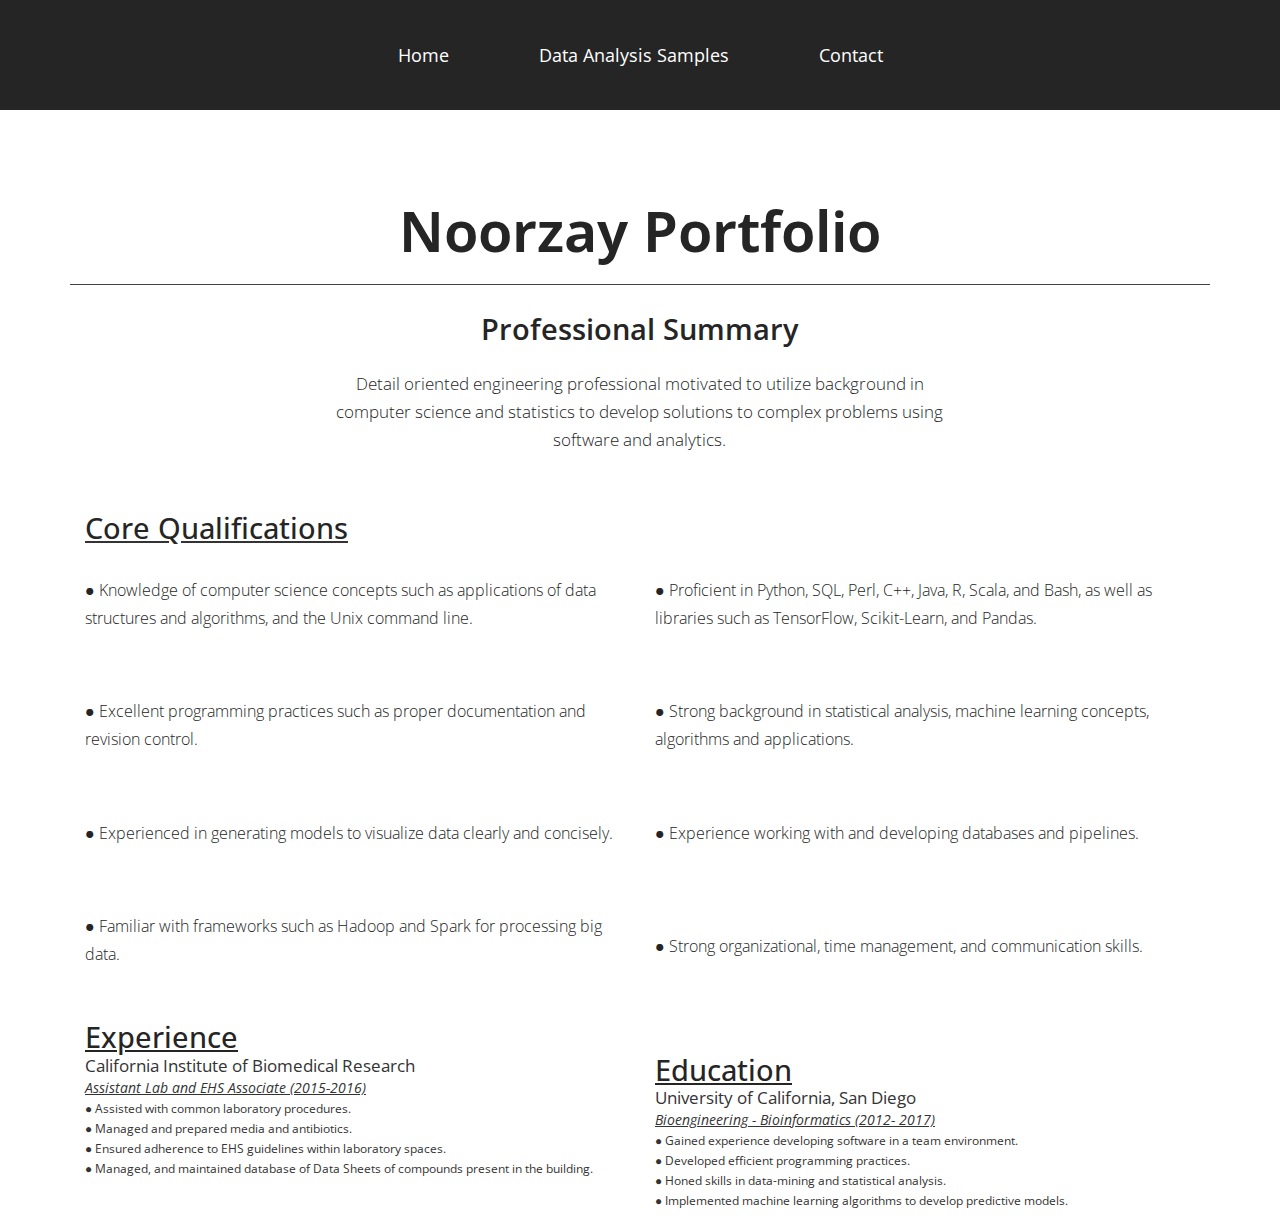
==== commit e04d046b: "Typos and adjectives" ====
--- a/index.html
+++ b/index.html
@@ -91,7 +91,7 @@
 		   		<p>● Knowledge of computer science concepts such as
 applications of data structures and algorithms, and the
 Unix command line.</p>
-				<p>● Good programming practices such as proper
+				<p>● Excellent programming practices such as proper
 documentation and revision control.</p>
 				<p>● Experienced in generating models to visualize data
 clearly and concisely.</p>
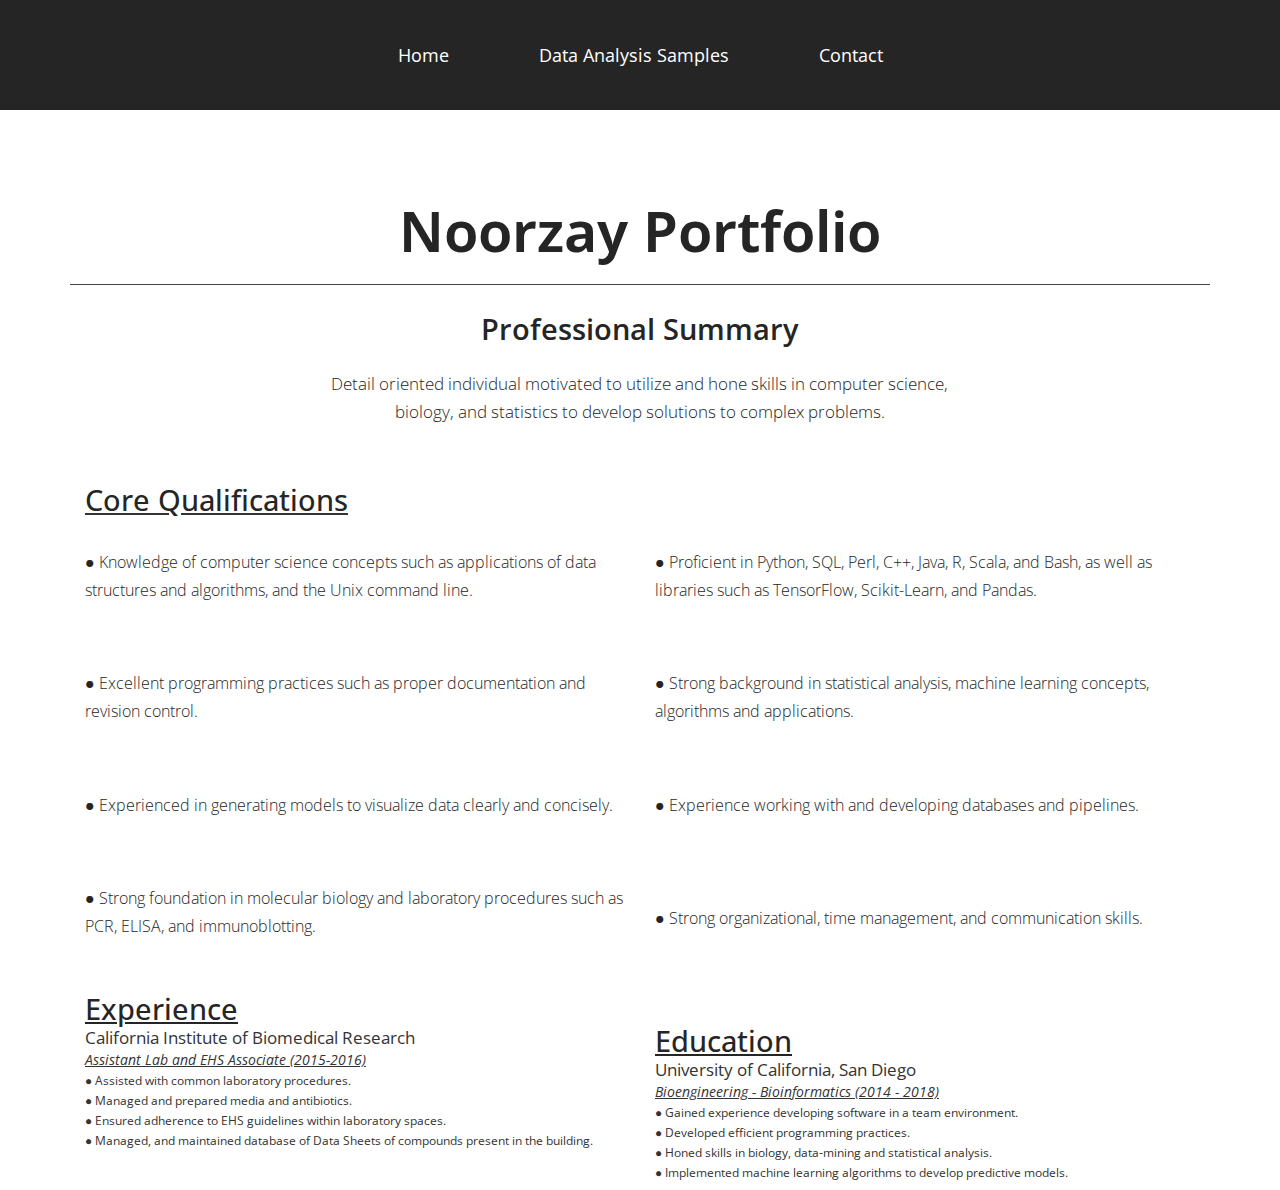
==== commit 7b716938: "Updated resume portion" ====
--- a/index.html
+++ b/index.html
@@ -59,9 +59,9 @@
 		<span class="menu"> </span> 
 			<nav class="cl-effect-1" id="cl-effect-1">
 				 <ul>
-					<li><a class="scroll" href="#banner-top">Home</a></li>
+					<li><a class="scroll" href="index.html">Home</a></li>
 					<li><a class="scroll" href="samples.html">Data Analysis Samples</a></li>
-					<li><a class="scroll" href="#contact">Contact</a></li>				 
+					<li><a class="scroll" href="contact.html">Contact</a></li>				 
 				</ul>	
 			</nav>			 
 	</div>	
@@ -82,8 +82,8 @@
 		<div class="about-info">
 				<h3>Noorzay Portfolio</h3>
 				<h4>Professional Summary</h4>
-				<p>Detail oriented engineering professional motivated to utilize background in computer science and statistics to develop
-solutions to complex problems using software and analytics.</p>
+				<p>Detail oriented individual motivated to utilize and hone skills in computer science, biology, and statistics to develop
+solutions to complex problems.</p>
 		 </div>
 		   <div class="about-grids">
 		   	<div class="col-md-6 about-grid">
@@ -95,8 +95,7 @@
 documentation and revision control.</p>
 				<p>● Experienced in generating models to visualize data
 clearly and concisely.</p>
-				<p>● Familiar with frameworks such as Hadoop and Spark
-for processing big data.</p><br>
+				<p>● Strong foundation in molecular biology and laboratory procedures such as PCR, ELISA, and immunoblotting.</p><br>
 <h4><u>Experience</h4></u>
 	<big>   California Institute of Biomedical Research<br></big>
 <i><u>Assistant Lab and EHS Associate (2015-2016)
@@ -125,11 +124,11 @@
 				<br><br><br>
 <h4><u>Education</h4></u>
 	<big>University of California, San Diego<br></big>
-<i><u>Bioengineering - Bioinformatics (2012- 2017)</i><br></u>
+<i><u>Bioengineering - Bioinformatics (2014 - 2018)</i><br></u>
 <small>
 ● Gained experience developing software in a team environment.<br>
 ● Developed efficient programming practices.<br>
-● Honed skills in data-mining and statistical analysis.<br>
+● Honed skills in biology, data-mining and statistical analysis.<br>
 ● Implemented machine learning algorithms to develop predictive models.<br>		  </small>
 
 		   	</div>
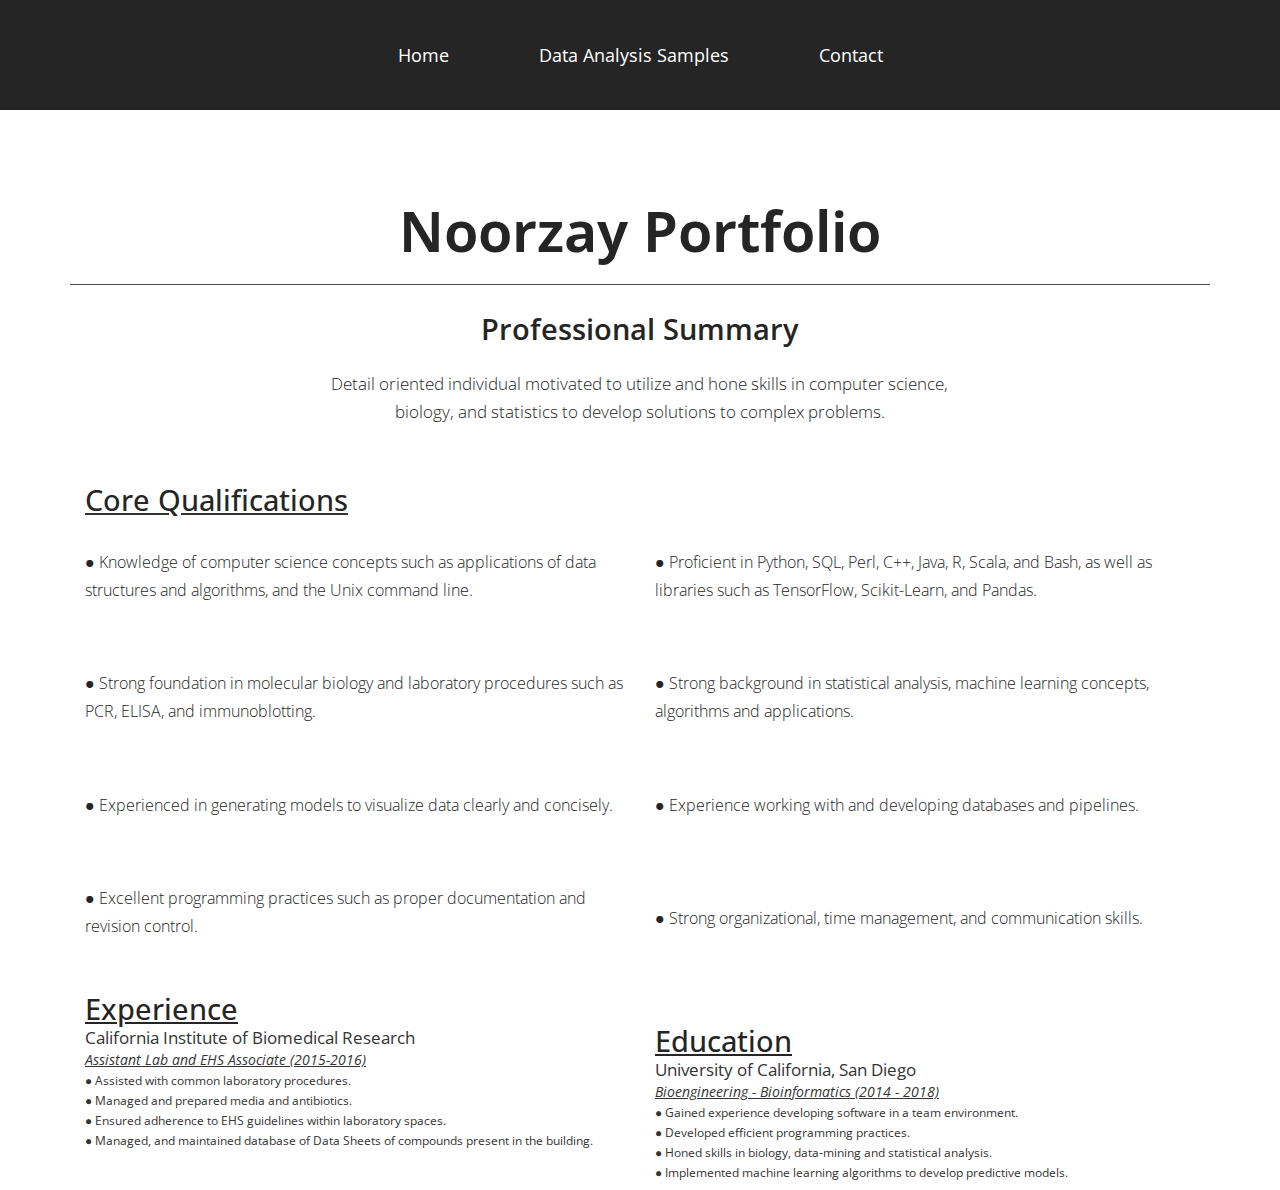
==== commit 6cf6feb1: "Resume revisons" ====
--- a/index.html
+++ b/index.html
@@ -91,11 +91,10 @@
 		   		<p>● Knowledge of computer science concepts such as
 applications of data structures and algorithms, and the
 Unix command line.</p>
-				<p>● Excellent programming practices such as proper
-documentation and revision control.</p>
+				<p>●  Strong foundation in molecular biology and laboratory procedures such as PCR, ELISA, and immunoblotting.</p>
 				<p>● Experienced in generating models to visualize data
 clearly and concisely.</p>
-				<p>● Strong foundation in molecular biology and laboratory procedures such as PCR, ELISA, and immunoblotting.</p><br>
+				<p>● Excellent programming practices such as proper documentation and revision control.</p><br>
 <h4><u>Experience</h4></u>
 	<big>   California Institute of Biomedical Research<br></big>
 <i><u>Assistant Lab and EHS Associate (2015-2016)
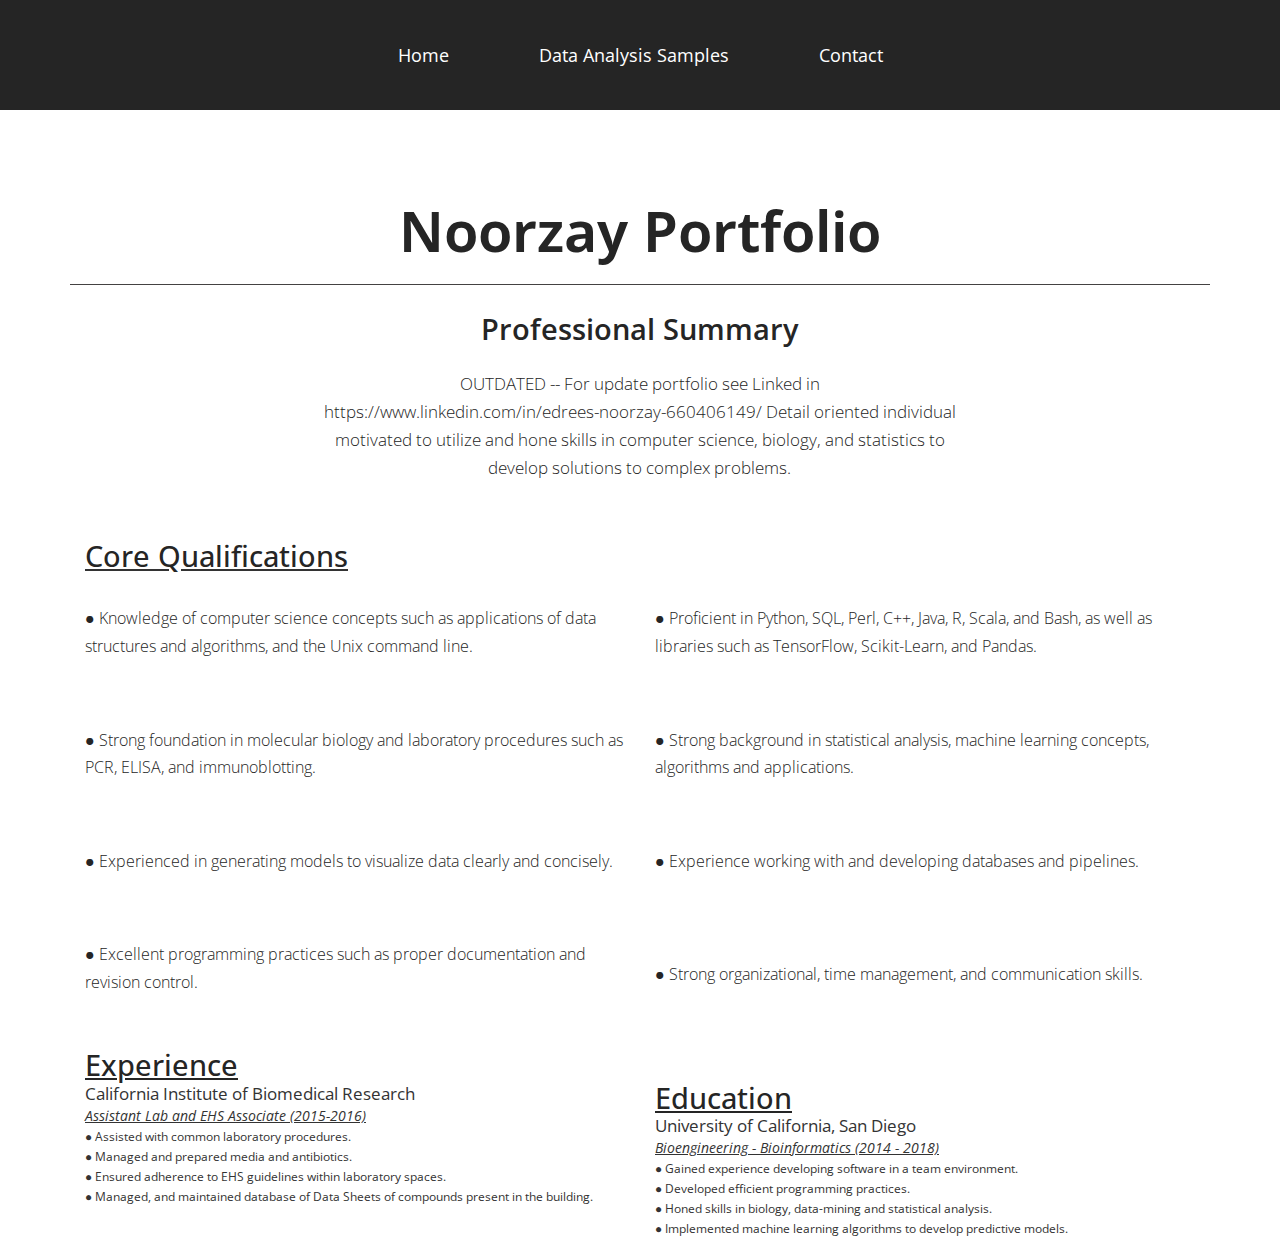
==== commit f74f1916: "Update index.html" ====
--- a/index.html
+++ b/index.html
@@ -82,7 +82,7 @@
 		<div class="about-info">
 				<h3>Noorzay Portfolio</h3>
 				<h4>Professional Summary</h4>
-				<p>Detail oriented individual motivated to utilize and hone skills in computer science, biology, and statistics to develop
+				<p>OUTDATED -- For update portfolio see Linked in https://www.linkedin.com/in/edrees-noorzay-660406149/  Detail oriented individual motivated to utilize and hone skills in computer science, biology, and statistics to develop
 solutions to complex problems.</p>
 		 </div>
 		   <div class="about-grids">
